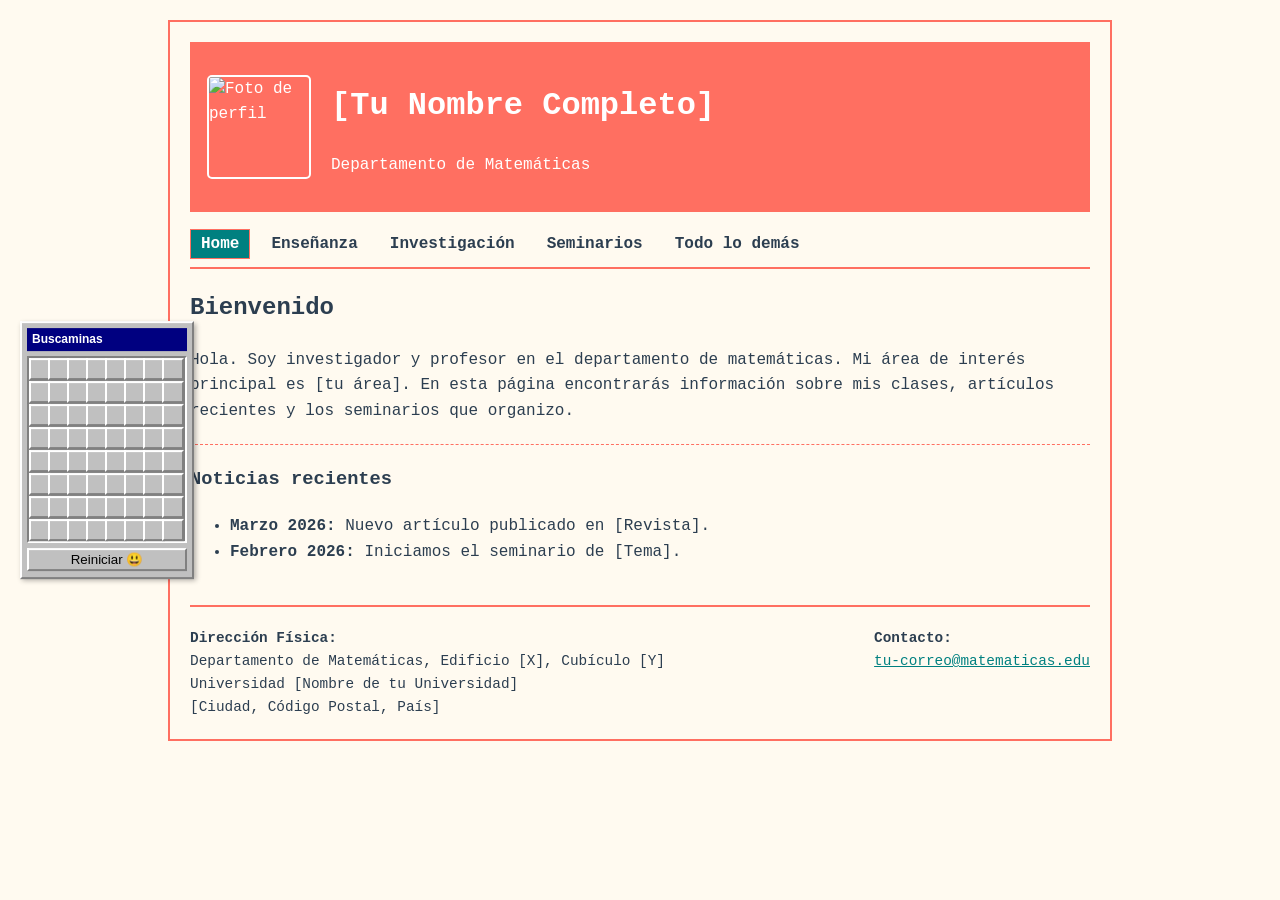
==== index.html @ 09775db8 "Add files via upload" ====
<!DOCTYPE html>
<html lang="es">
<head>
    <meta charset="UTF-8">
    <meta name="viewport" content="width=device-width, initial-scale=1.0">
    <title>Dr. [Tu Apellido] | Matemáticas</title>
    <link rel="stylesheet" href="style.css">
</head>
<body>

    <aside id="buscaminas-container">
        <div id="buscaminas-header">Buscaminas</div>
        <div id="buscaminas-grid"></div>
        <button id="reset-btn">Reiniciar 😃</button>
    </aside>

    <div class="container">
        <header>
            <div class="banner">
                <img src="tu-foto.jpg" alt="Foto de perfil" class="profile-pic">
                <div class="title-text">
                    <h1>[Tu Nombre Completo]</h1>
                    <p>Departamento de Matemáticas</p>
                </div>
            </div>
        </header>

        <nav>
            <ul>
                <li><a href="index.html" class="active">Home</a></li>
                <li><a href="ensenanza.html">Enseñanza</a></li>
                <li><a href="investigacion.html">Investigación</a></li>
                <li><a href="seminarios.html">Seminarios</a></li>
                <li><a href="otros.html">Todo lo demás</a></li>
            </ul>
        </nav>

        <main>
            <h2>Bienvenido</h2>
            <p>Hola. Soy investigador y profesor en el departamento de matemáticas. Mi área de interés principal es [tu área]. En esta página encontrarás información sobre mis clases, artículos recientes y los seminarios que organizo.</p>
            <hr>
            <h3>Noticias recientes</h3>
            <ul>
                <li><strong>Marzo 2026:</strong> Nuevo artículo publicado en [Revista].</li>
                <li><strong>Febrero 2026:</strong> Iniciamos el seminario de [Tema].</li>
            </ul>
        </main>

        <footer>
            <div class="address-box">
                <strong>Dirección Física:</strong><br>
                Departamento de Matemáticas, Edificio [X], Cubículo [Y]<br>
                Universidad [Nombre de tu Universidad]<br>
                [Ciudad, Código Postal, País]
            </div>
            <div class="email-box">
                <strong>Contacto:</strong><br>
                <a href="mailto:tu-correo@matematicas.edu">tu-correo@matematicas.edu</a>
            </div>
        </footer>
    </div>

    <script src="script.js"></script>
</body>
</html>
---- style.css ----
/* =========================================
   PALETAS DE COLORES (Elige solo una)
   ========================================= */

/* (i) UNAM (Formal - Azul y Oro) */
/*
:root {
    --bg-color: #f4f4f4;
    --text-color: #222222;
    --header-bg: #002B7A; 
    --header-text: #D4AF37; 
    --link-color: #002B7A;
    --border-color: #D4AF37;
    --menu-hover: #D4AF37;
    --menu-hover-text: #002B7A;
}
*/

/* (ii) Moderna Minimalista (Activa por defecto) */
/*
:root {
    --bg-color: #fcfcfc;
    --text-color: #333333;
    --header-bg: #eeeeee;
    --header-text: #111111;
    --link-color: #444444;
    --border-color: #bbbbbb;
    --menu-hover: #dddddd;
    --menu-hover-text: #000000;
}
*/

/* (iii) Alegre y Moderna (Vivos pero elegantes) */

:root {
    --bg-color: #fffaf0;
    --text-color: #2c3e50;
    --header-bg: #ff6f61;
    --header-text: #ffffff;
    --link-color: #008080;
    --border-color: #ff6f61;
    --menu-hover: #008080;
    --menu-hover-text: #ffffff;
}


/* (iv) Evangelion (Morado, Verde Neón, Naranja) */
/*
:root {
    --bg-color: #1a1a2e;
    --text-color: #e0e0e0;
    --header-bg: #5c2e91;
    --header-text: #76FF03;
    --link-color: #FF9800;
    --border-color: #76FF03;
    --menu-hover: #76FF03;
    --menu-hover-text: #1a1a2e;
}
*/

/* (v) Cowboy Bebop (Azul oscuro, Rojo, Amarillo desaturado) */
/*
:root {
    --bg-color: #1e212b;
    --text-color: #f2e3c6;
    --header-bg: #d62828;
    --header-text: #f2e3c6;
    --link-color: #457b9d;
    --border-color: #f2e3c6;
    --menu-hover: #f2e3c6;
    --menu-hover-text: #1e212b;
}
*/

/* =========================================
   ESTILOS GENERALES (Estilo Web 1.0)
   ========================================= */

body {
    font-family: 'Courier New', Courier, monospace;
    background-color: var(--bg-color);
    color: var(--text-color);
    margin: 0;
    padding: 0;
    line-height: 1.6;
}

.container {
    width: 80%;
    max-width: 900px;
    margin: 20px auto;
    border: 2px solid var(--border-color);
    padding: 20px;
    background-color: inherit;
}

/* 1. Header y Banner */
header {
    background-color: var(--header-bg);
    color: var(--header-text);
    padding: 15px;
    border: 2px solid var(--border-color);
    margin-bottom: 20px;
}

.banner {
    display: flex;
    align-items: center;
    gap: 20px;
}

.profile-pic {
    width: 100px;
    height: 100px;
    object-fit: cover;
    border: 2px solid var(--header-text);
    /* Si quieres que se vea 90s, puedes quitar el border-radius */
    border-radius: 5px; 
}

/* 2. Menú Horizontal */
nav ul {
    list-style-type: none;
    padding: 0;
    margin: 0 0 20px 0;
    display: flex;
    gap: 10px;
    border-bottom: 2px solid var(--border-color);
    padding-bottom: 10px;
}

nav a {
    text-decoration: none;
    color: var(--text-color);
    font-weight: bold;
    padding: 5px 10px;
    border: 1px solid transparent;
}

nav a:hover, nav a.active {
    background-color: var(--menu-hover);
    color: var(--menu-hover-text);
    border: 1px solid var(--border-color);
}

/* Contenido */
a { color: var(--link-color); text-decoration: underline; }
hr { border: 0; border-bottom: 1px dashed var(--border-color); margin: 20px 0; }

/* 3. Footer */
footer {
    display: flex;
    justify-content: space-between;
    margin-top: 40px;
    padding-top: 20px;
    border-top: 2px solid var(--border-color);
    font-size: 0.9em;
}

/* 5. Buscaminas Flotante (Estilo Windows 95) */
#buscaminas-container {
    position: fixed;
    top: 50%;
    left: 20px;
    transform: translateY(-50%);
    background-color: #c0c0c0; /* Color gris de Windows 95 forzado */
    border-top: 2px solid #ffffff;
    border-left: 2px solid #ffffff;
    border-right: 2px solid #808080;
    border-bottom: 2px solid #808080;
    padding: 5px;
    width: 160px;
    color: black;
    font-family: sans-serif;
    box-shadow: 2px 2px 5px rgba(0,0,0,0.3);
    z-index: 1000;
}

#buscaminas-header {
    background-color: #000080;
    color: white;
    padding: 2px 5px;
    font-size: 12px;
    font-weight: bold;
    margin-bottom: 5px;
}

#buscaminas-grid {
    display: grid;
    grid-template-columns: repeat(8, 18px); /* Cuadrícula de 8x8 */
    gap: 1px;
    background-color: #808080;
    border-top: 2px solid #808080;
    border-left: 2px solid #808080;
    border-right: 2px solid #ffffff;
    border-bottom: 2px solid #ffffff;
}

.cell {
    width: 18px;
    height: 18px;
    background-color: #c0c0c0;
    border-top: 2px solid #ffffff;
    border-left: 2px solid #ffffff;
    border-right: 2px solid #808080;
    border-bottom: 2px solid #808080;
    text-align: center;
    line-height: 18px;
    font-size: 12px;
    font-weight: bold;
    cursor: pointer;
    user-select: none;
}

.cell.revealed {
    border: 1px solid #808080;
    background-color: #c0c0c0;
}

#reset-btn {
    width: 100%;
    margin-top: 5px;
    padding: 2px;
    background: #c0c0c0;
    border-top: 2px solid #ffffff;
    border-left: 2px solid #ffffff;
    border-right: 2px solid #808080;
    border-bottom: 2px solid #808080;
    cursor: pointer;
}
#reset-btn:active {
    border-top: 2px solid #808080;
    border-left: 2px solid #808080;
    border-right: 2px solid #ffffff;
    border-bottom: 2px solid #ffffff;
}
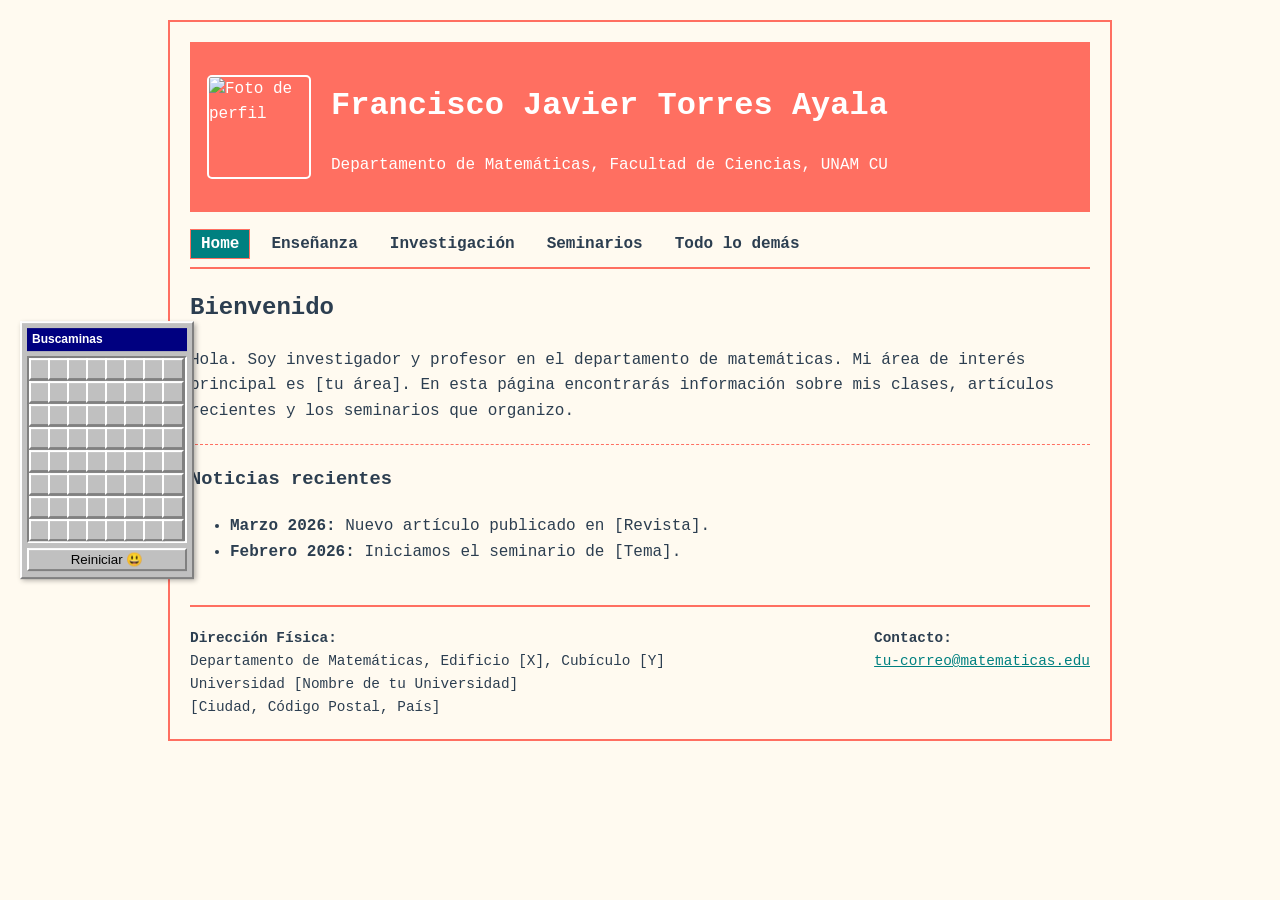
==== commit eedfbe77: "name" ====
--- a/index.html
+++ b/index.html
@@ -19,8 +19,8 @@
             <div class="banner">
                 <img src="tu-foto.jpg" alt="Foto de perfil" class="profile-pic">
                 <div class="title-text">
-                    <h1>[Tu Nombre Completo]</h1>
-                    <p>Departamento de Matemáticas</p>
+                    <h1>Francisco Javier Torres Ayala</h1>
+                    <p>Departamento de Matemáticas, Facultad de Ciencias, UNAM CU</p>
                 </div>
             </div>
         </header>
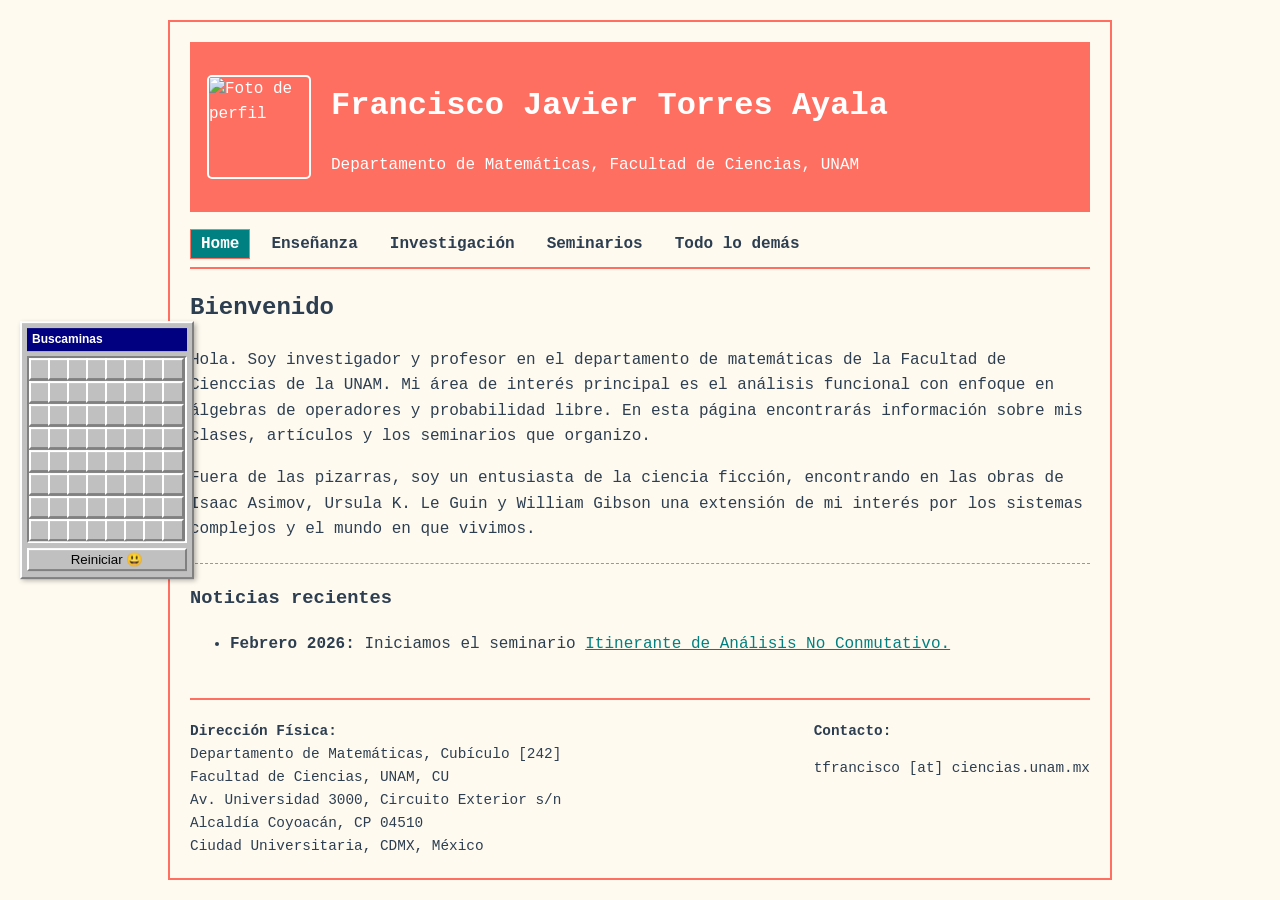
==== commit c8e7d47e: "update" ====
--- a/index.html
+++ b/index.html
@@ -20,7 +20,7 @@
                 <img src="tu-foto.jpg" alt="Foto de perfil" class="profile-pic">
                 <div class="title-text">
                     <h1>Francisco Javier Torres Ayala</h1>
-                    <p>Departamento de Matemáticas, Facultad de Ciencias, UNAM CU</p>
+                    <p>Departamento de Matemáticas, Facultad de Ciencias, UNAM </p>
                 </div>
             </div>
         </header>
@@ -37,25 +37,37 @@
 
         <main>
             <h2>Bienvenido</h2>
-            <p>Hola. Soy investigador y profesor en el departamento de matemáticas. Mi área de interés principal es [tu área]. En esta página encontrarás información sobre mis clases, artículos recientes y los seminarios que organizo.</p>
+            <p>Hola. Soy investigador y profesor en el departamento de matemáticas
+                de la Facultad de Cienccias de la UNAM. Mi área de interés principal es
+                el análisis funcional con enfoque en álgebras de operadores 
+                y probabilidad libre. En esta página encontrarás información sobre mis clases, artículos  y 
+                los seminarios que organizo.</p>
+                <p>
+                    Fuera de las pizarras, soy un entusiasta de la ciencia ficción, 
+                    encontrando en las obras de Isaac Asimov, Ursula K. Le Guin y 
+                    William Gibson una extensión de mi interés por los sistemas complejos 
+                    y el mundo en que vivimos.
+                </p>
             <hr>
             <h3>Noticias recientes</h3>
             <ul>
-                <li><strong>Marzo 2026:</strong> Nuevo artículo publicado en [Revista].</li>
-                <li><strong>Febrero 2026:</strong> Iniciamos el seminario de [Tema].</li>
+                <li><strong>Febrero 2026:</strong> Iniciamos el seminario 
+                    <a href="https://tfrancisco-ciencias.github.io/SANC/" target="_blank">Itinerante de Análisis No Conmutativo.</a></li>
             </ul>
         </main>
 
         <footer>
             <div class="address-box">
                 <strong>Dirección Física:</strong><br>
-                Departamento de Matemáticas, Edificio [X], Cubículo [Y]<br>
-                Universidad [Nombre de tu Universidad]<br>
-                [Ciudad, Código Postal, País]
+                Departamento de Matemáticas, Cubículo [242] <br>
+                Facultad de Ciencias, UNAM, CU <br>
+                Av. Universidad 3000, Circuito Exterior s/n </br>
+                Alcaldía Coyoacán, CP 04510</br>
+                Ciudad Universitaria, CDMX, México <br>
             </div>
             <div class="email-box">
                 <strong>Contacto:</strong><br>
-                <a href="mailto:tu-correo@matematicas.edu">tu-correo@matematicas.edu</a>
+                <p> tfrancisco [at] ciencias.unam.mx  </p>
             </div>
         </footer>
     </div>
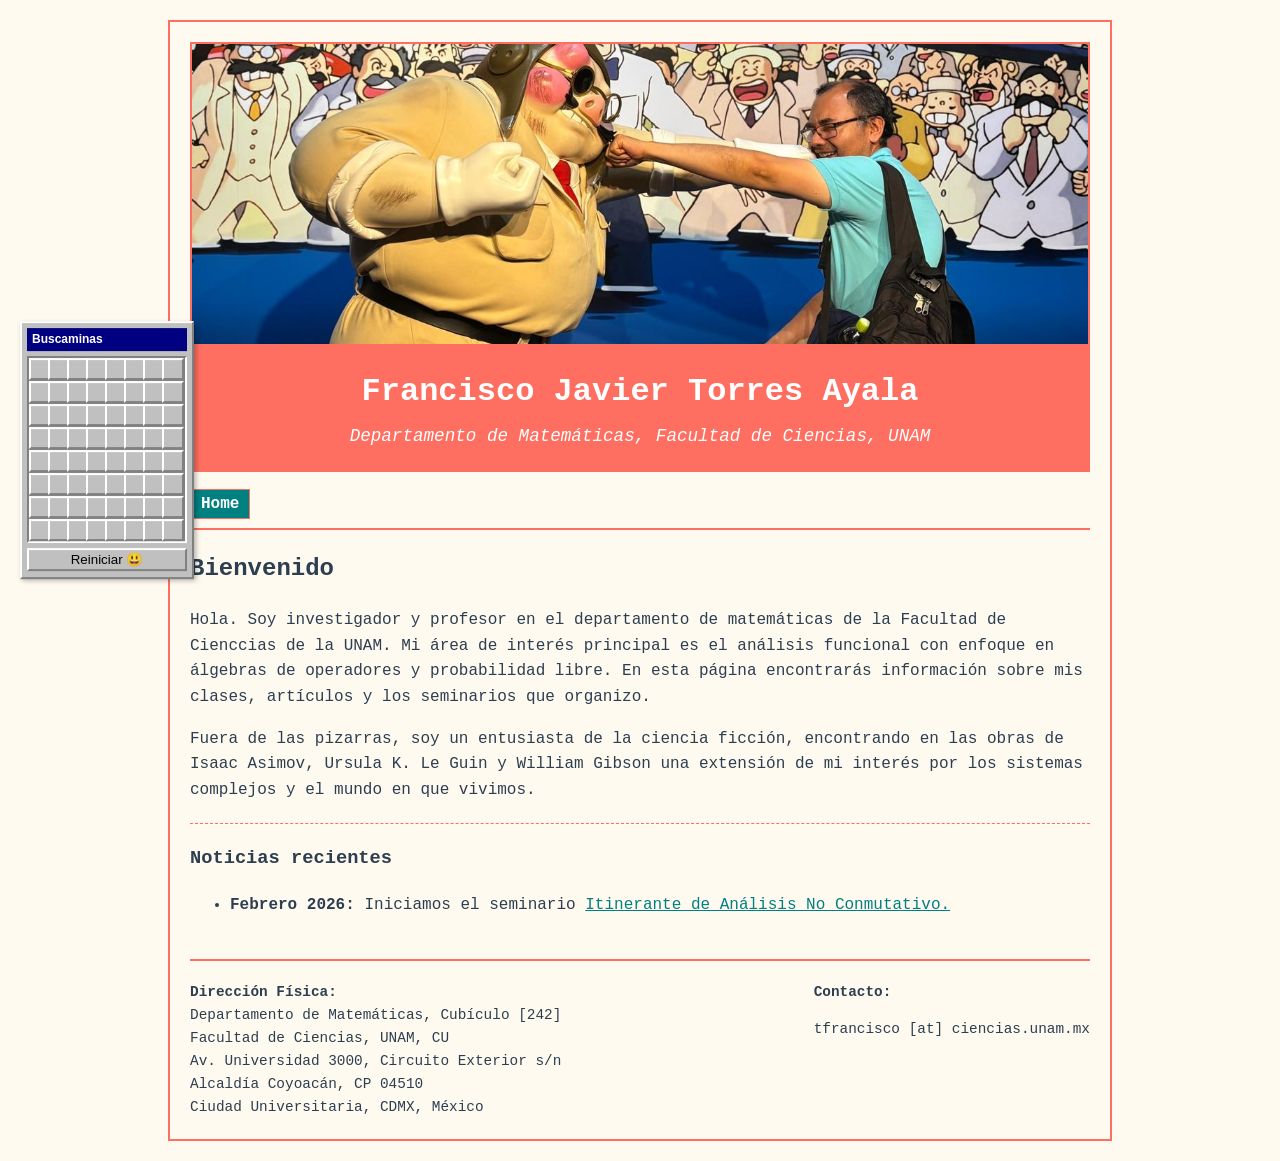
==== commit 51f617a2: "foto" ====
--- a/index.html
+++ b/index.html
@@ -15,23 +15,26 @@
     </aside>
 
     <div class="container">
+
         <header>
-            <div class="banner">
-                <img src="tu-foto.jpg" alt="Foto de perfil" class="profile-pic">
-                <div class="title-text">
+            <div class="banner-full">
+                <img src="MiFoto.jpg" alt="Foto de portada" class="cover-pic">
+                
+                <div class="title-text-full">
                     <h1>Francisco Javier Torres Ayala</h1>
                     <p>Departamento de Matemáticas, Facultad de Ciencias, UNAM </p>
                 </div>
             </div>
         </header>
+        
 
         <nav>
             <ul>
                 <li><a href="index.html" class="active">Home</a></li>
-                <li><a href="ensenanza.html">Enseñanza</a></li>
+                <!-- <li><a href="ensenanza.html">Enseñanza</a></li>
                 <li><a href="investigacion.html">Investigación</a></li>
                 <li><a href="seminarios.html">Seminarios</a></li>
-                <li><a href="otros.html">Todo lo demás</a></li>
+                <li><a href="otros.html">Todo lo demás</a></li>-->
             </ul>
         </nav>
 
--- a/style.css
+++ b/style.css
@@ -103,20 +103,7 @@
     margin-bottom: 20px;
 }
 
-.banner {
-    display: flex;
-    align-items: center;
-    gap: 20px;
-}
-
-.profile-pic {
-    width: 100px;
-    height: 100px;
-    object-fit: cover;
-    border: 2px solid var(--header-text);
-    /* Si quieres que se vea 90s, puedes quitar el border-radius */
-    border-radius: 5px; 
-}
+
 
 /* 2. Menú Horizontal */
 nav ul {
@@ -233,4 +220,70 @@
     border-left: 2px solid #808080;
     border-right: 2px solid #ffffff;
     border-bottom: 2px solid #ffffff;
+}
+
+
+/* =========================================
+   NUEVOS ESTILOS PARA EL FOTO-BANNER GRANDE
+   ========================================= */
+
+header {
+    /* Quitamos el padding interno para que la foto llegue a los bordes del borde */
+    padding: 0;
+    overflow: hidden; /* Asegura que la imagen no se salga si hay bordes redondeados */
+}
+
+.banner-full {
+    display: flex;
+    flex-direction: column; /* Apila la imagen y luego el texto */
+    align-items: stretch; /* Estira ambos elementos a todo el ancho */
+}
+
+.cover-pic {
+    width: 100%; /* Ocupa el 100% del ancho del header */
+    
+    /* CONTROL DE ALTURA:
+       Ajusta 'max-height' a la altura que prefieras para tu banner.
+       300px es un buen tamaño para escritorio. En móviles se adaptará. */
+    max-height: 300px;
+    height: auto;
+    
+    /* Esta propiedad es CRUCIAL:
+       Asegura que la imagen no se deforme. Se cortará (crop) por los lados o 
+       arriba/abajo si las proporciones no coinciden, pero no se estirará. */
+    object-fit: cover;
+    
+    /* Posiciona la imagen centralmente en el corte (puedes usar top, center, bottom) */
+    object-position: center; 
+    
+    /* Borde inferior opcional para separar la foto del texto */
+    border-bottom: 2px solid var(--border-color);
+}
+
+.title-text-full {
+    padding: 20px; /* Recuperamos el padding para el texto debajo de la foto */
+    text-align: center; /* Centramos el título para mayor elegancia en este diseño */
+}
+
+.title-text-full h1 {
+    margin-top: 0;
+    margin-bottom: 5px;
+    color: var(--header-text); /* Asegura que use el color del tema */
+}
+
+.title-text-full p {
+    margin: 0;
+    font-size: 1.1em;
+    font-style: italic;
+    color: var(--header-text);
+}
+
+/* Ajustes para móviles (pantallas pequeñas) */
+@media (max-width: 600px) {
+    .cover-pic {
+        max-height: 200px; /* Altura más baja en móviles */
+    }
+    .container {
+        width: 95%; /* Menos margen en móviles */
+    }
 }
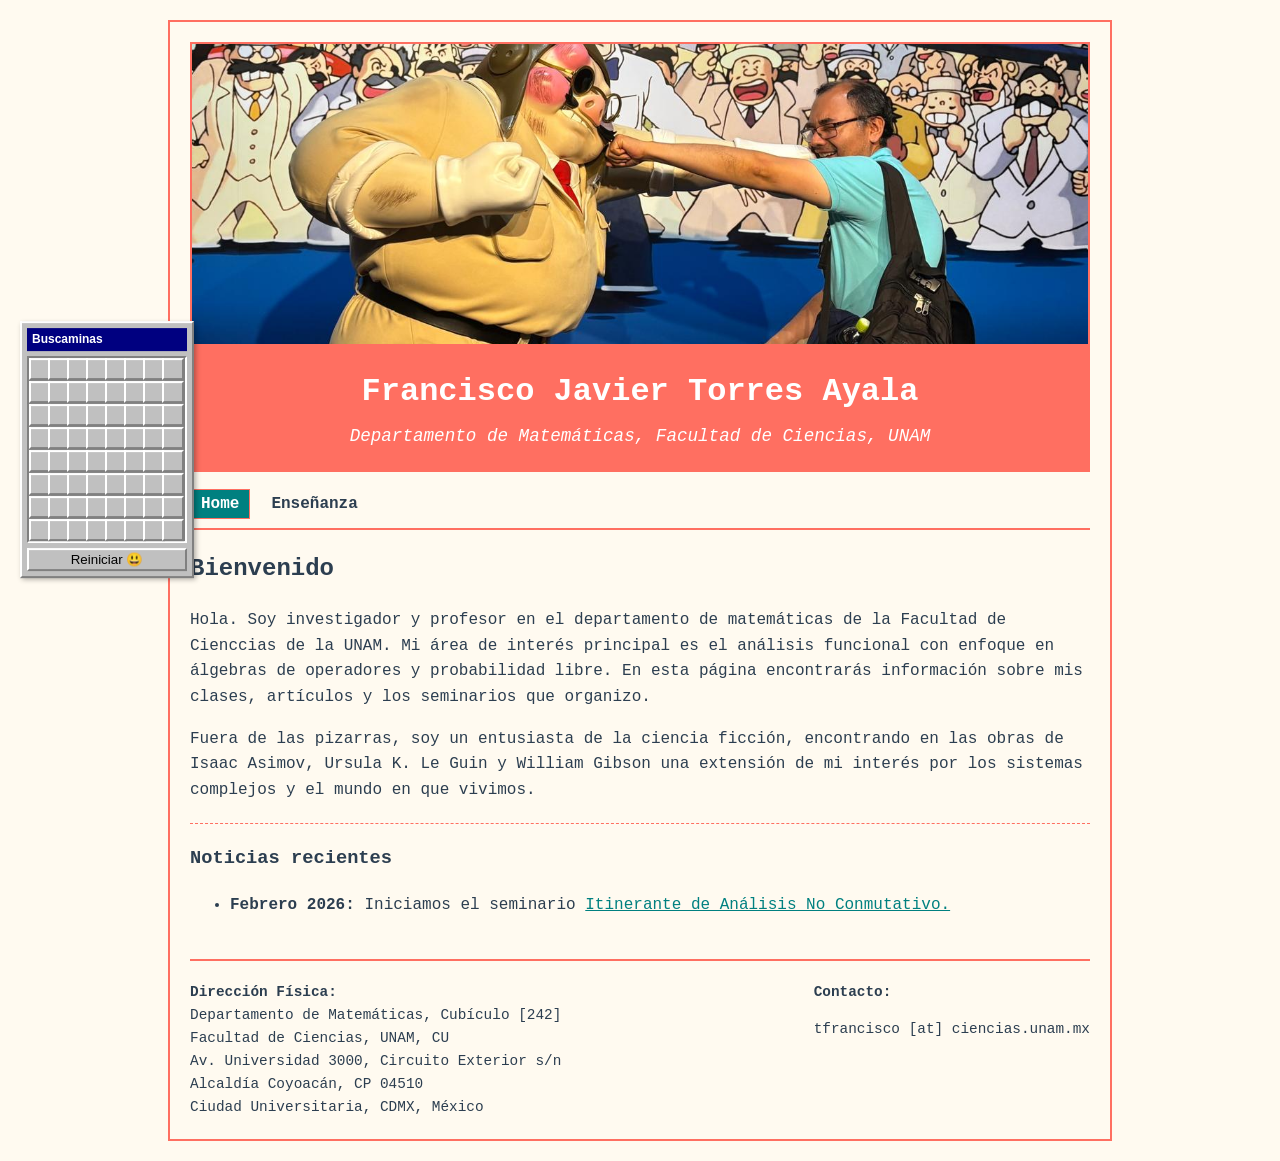
==== commit 1285e3fa: "udate" ====
--- a/index.html
+++ b/index.html
@@ -3,7 +3,7 @@
 <head>
     <meta charset="UTF-8">
     <meta name="viewport" content="width=device-width, initial-scale=1.0">
-    <title>Dr. [Tu Apellido] | Matemáticas</title>
+    <title>Fco. Torres | Matemáticas</title>
     <link rel="stylesheet" href="style.css">
 </head>
 <body>
@@ -31,8 +31,8 @@
         <nav>
             <ul>
                 <li><a href="index.html" class="active">Home</a></li>
-                <!-- <li><a href="ensenanza.html">Enseñanza</a></li>
-                <li><a href="investigacion.html">Investigación</a></li>
+                 <li><a href="ensenanza.html">Enseñanza</a></li>
+                <!--<li><a href="investigacion.html">Investigación</a></li>
                 <li><a href="seminarios.html">Seminarios</a></li>
                 <li><a href="otros.html">Todo lo demás</a></li>-->
             </ul>
--- a/style.css
+++ b/style.css
@@ -286,4 +286,44 @@
     .container {
         width: 95%; /* Menos margen en móviles */
     }
+}
+
+/* =========================================
+   ESTILOS PARA TABLAS (Ej. Página de Enseñanza)
+   ========================================= */
+
+.table-responsive {
+    width: 100%;
+    overflow-x: auto; /* Permite hacer scroll horizontal en celulares */
+    margin-bottom: 20px;
+}
+
+table {
+    width: 100%;
+    border-collapse: collapse; /* Une los bordes al estilo clásico */
+    margin-top: 10px;
+    background-color: var(--bg-color);
+}
+
+th, td {
+    border: 2px solid var(--border-color);
+    padding: 10px;
+    text-align: left;
+}
+
+th {
+    background-color: var(--header-bg);
+    color: var(--header-text);
+    font-weight: bold;
+}
+
+/* Efecto hover clásico para las filas */
+tbody tr:hover {
+    background-color: var(--menu-hover);
+    color: var(--menu-hover-text);
+}
+
+/* Asegurar que los enlaces dentro de la tabla se vean bien con el hover */
+tbody tr:hover a {
+    color: var(--menu-hover-text);
 }
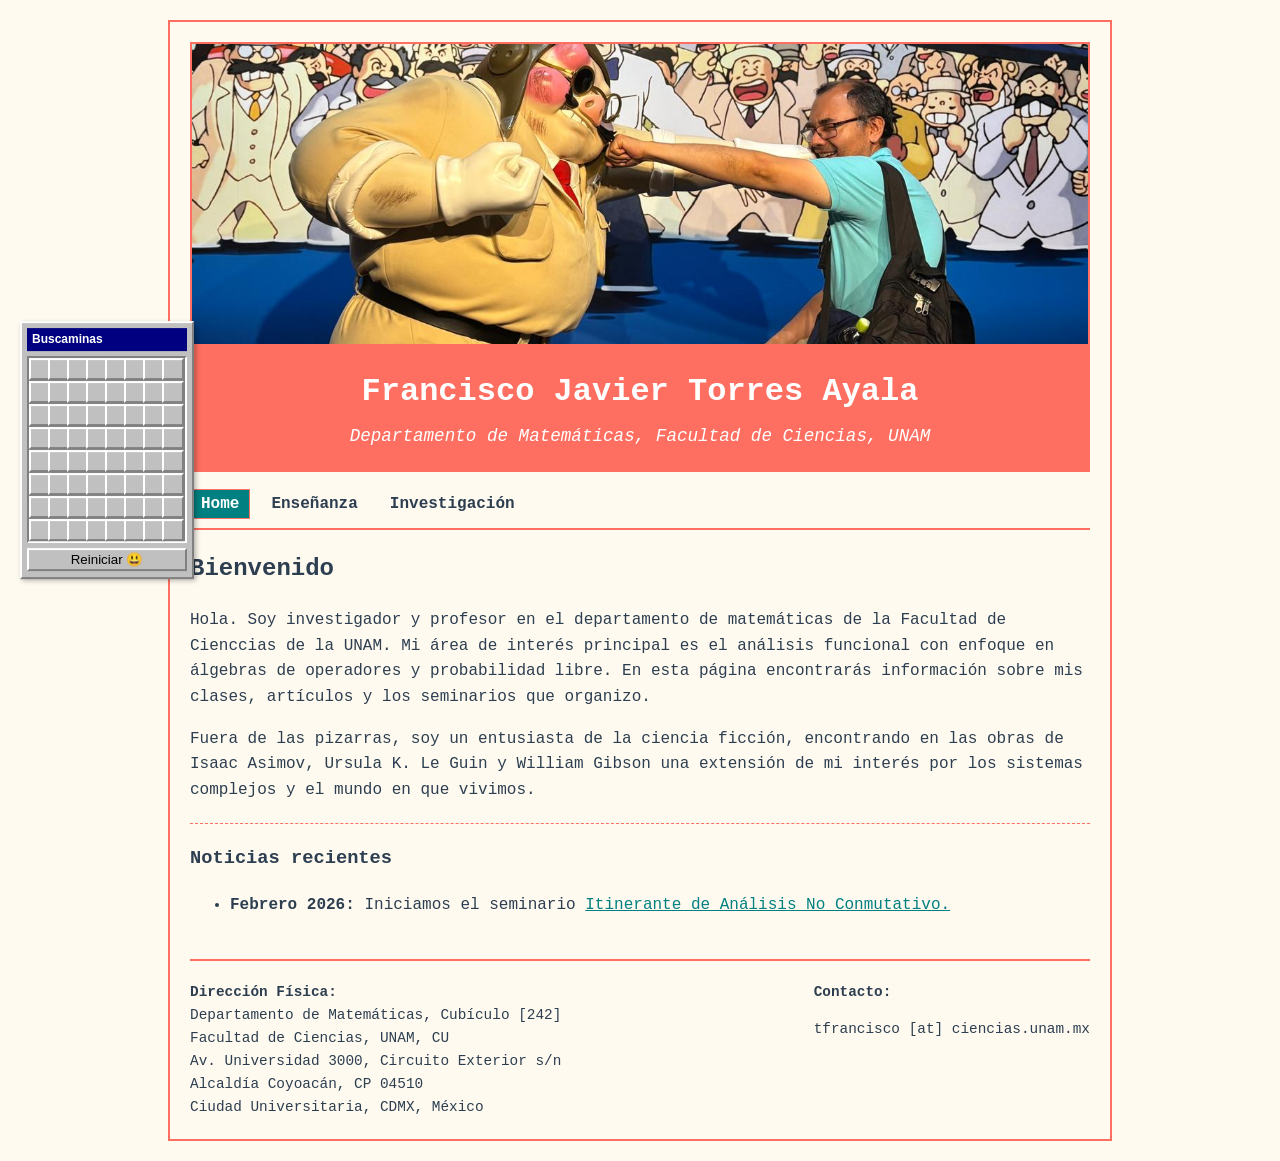
==== commit d03e3146: "articles" ====
--- a/index.html
+++ b/index.html
@@ -32,8 +32,8 @@
             <ul>
                 <li><a href="index.html" class="active">Home</a></li>
                  <li><a href="ensenanza.html">Enseñanza</a></li>
-                <!--<li><a href="investigacion.html">Investigación</a></li>
-                <li><a href="seminarios.html">Seminarios</a></li>
+                <li><a href="investigacion.html">Investigación</a></li>
+                <!--<li><a href="seminarios.html">Seminarios</a></li>
                 <li><a href="otros.html">Todo lo demás</a></li>-->
             </ul>
         </nav>
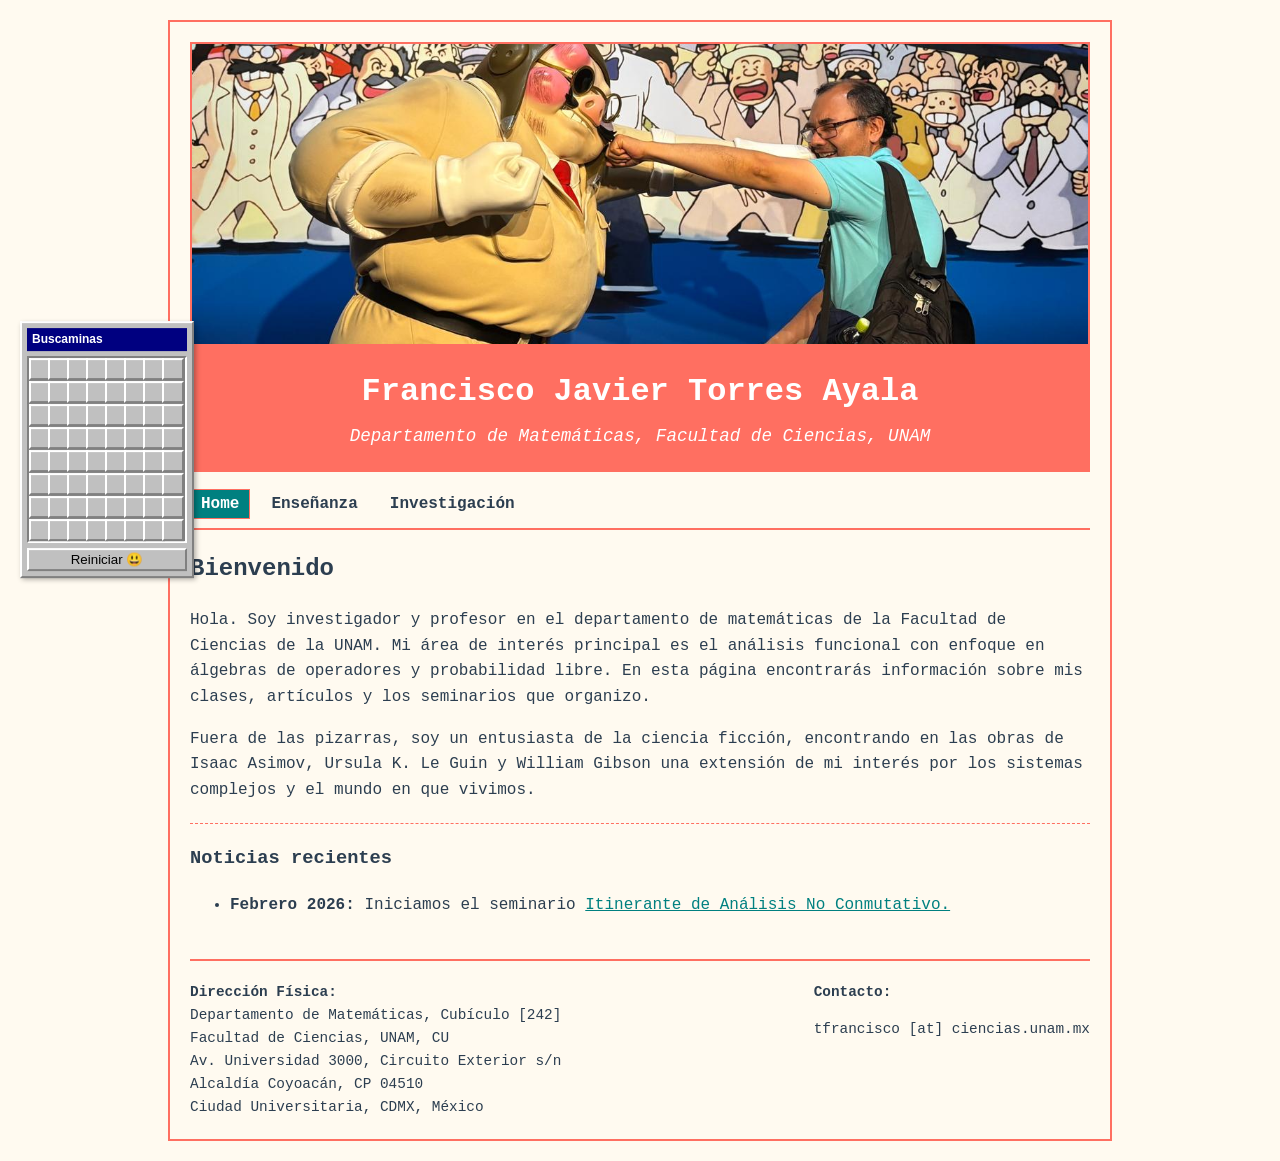
==== commit 66d421dd: "typo" ====
--- a/index.html
+++ b/index.html
@@ -41,7 +41,7 @@
         <main>
             <h2>Bienvenido</h2>
             <p>Hola. Soy investigador y profesor en el departamento de matemáticas
-                de la Facultad de Cienccias de la UNAM. Mi área de interés principal es
+                de la Facultad de Ciencias de la UNAM. Mi área de interés principal es
                 el análisis funcional con enfoque en álgebras de operadores 
                 y probabilidad libre. En esta página encontrarás información sobre mis clases, artículos  y 
                 los seminarios que organizo.</p>
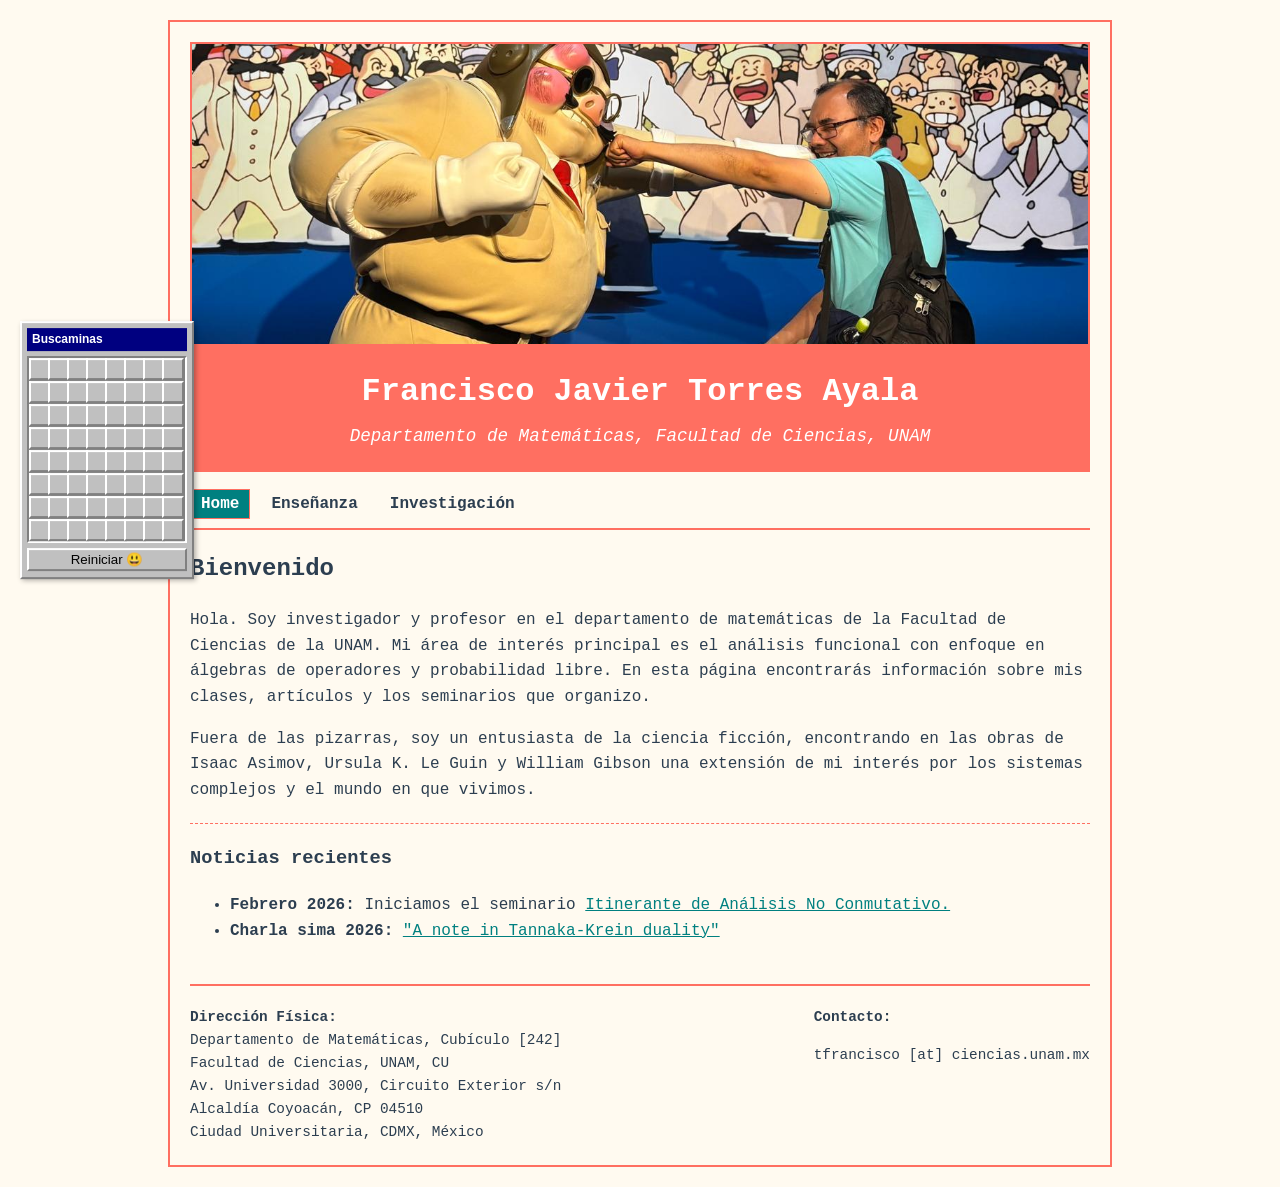
==== commit 81e607bc: "new talk" ====
--- a/index.html
+++ b/index.html
@@ -56,6 +56,10 @@
             <ul>
                 <li><strong>Febrero 2026:</strong> Iniciamos el seminario 
                     <a href="https://tfrancisco-ciencias.github.io/SANC/" target="_blank">Itinerante de Análisis No Conmutativo.</a></li>
+
+                <li>
+                    <strong>Charla sima 2026: </strong><a href="Tannaka-Krein-Slides.html" target="_blank">"A note in Tannaka-Krein duality"</a> 
+                </li>    
             </ul>
         </main>
 
